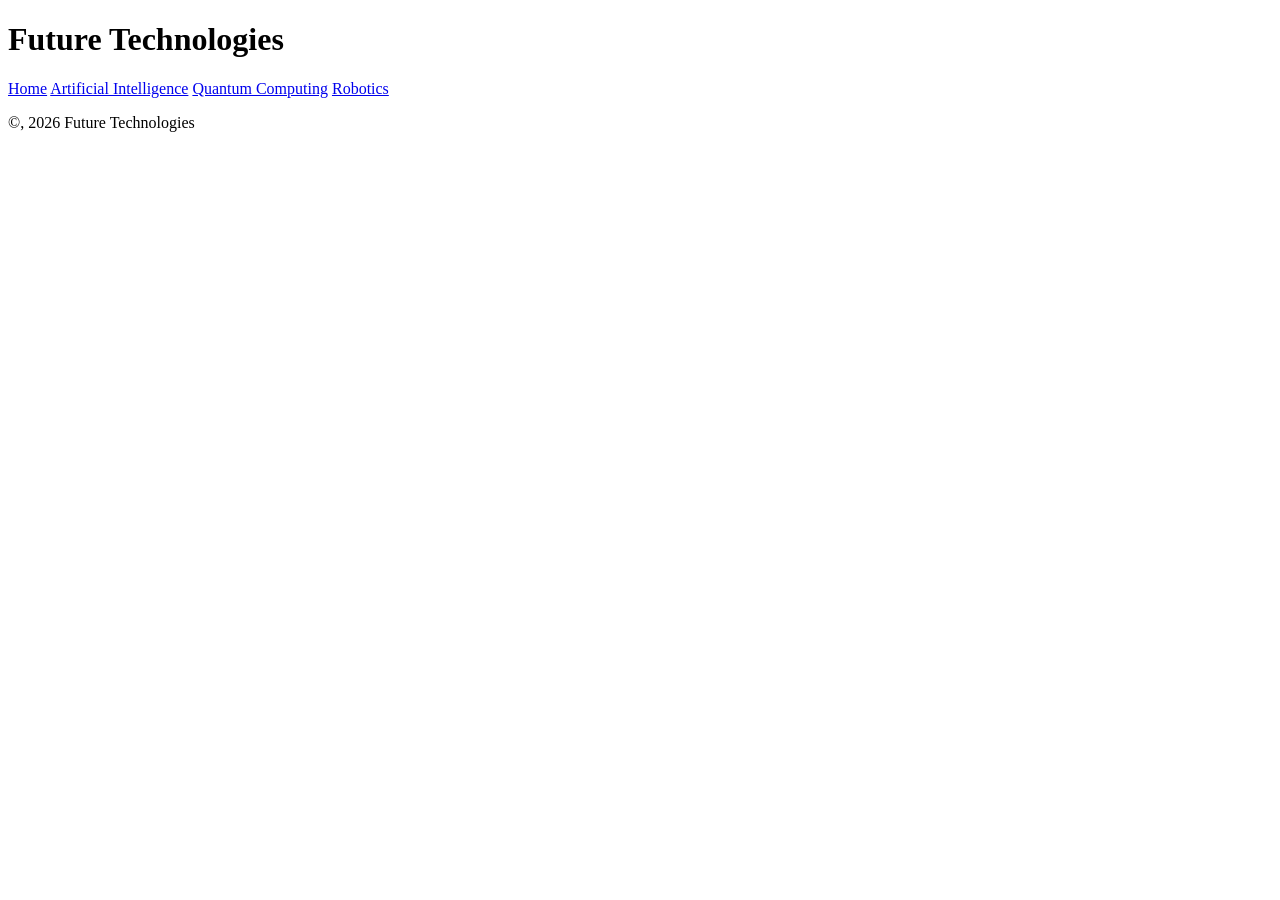
==== hw1/index.html @ 0dd0331b "Hw1 structure for the website" ====
<!DOCTYPE html>
<html lang="en">
<head>
    <meta charset="UTF-8">
    <meta name="viewport" content="width=device-width, initial-scale=1.0">
    <title>Future Technologies: Innovations Shaping Tomorrow</title>
    <link href="css/styles.css" rel="stylesheet">
</head>
<body>

    <header>
        <h1> Future Technologies</h1>
    </header>

    <!-- Navigation menu-->
     <nav>
        <a class="current" href="index.html">Home</a>
        <a href="ai.html">Artificial Intelligence</a>
        <a href="quantum.html">Quantum Computing</a>
        <a href="robotics.html">Robotics</a>
     </nav>

     <main>
        <!-- Main page content-->
     </main>

     <footer>
        <p>&copy, 2026 Future Technologies</p>
     </footer>
    
</body>
</html>
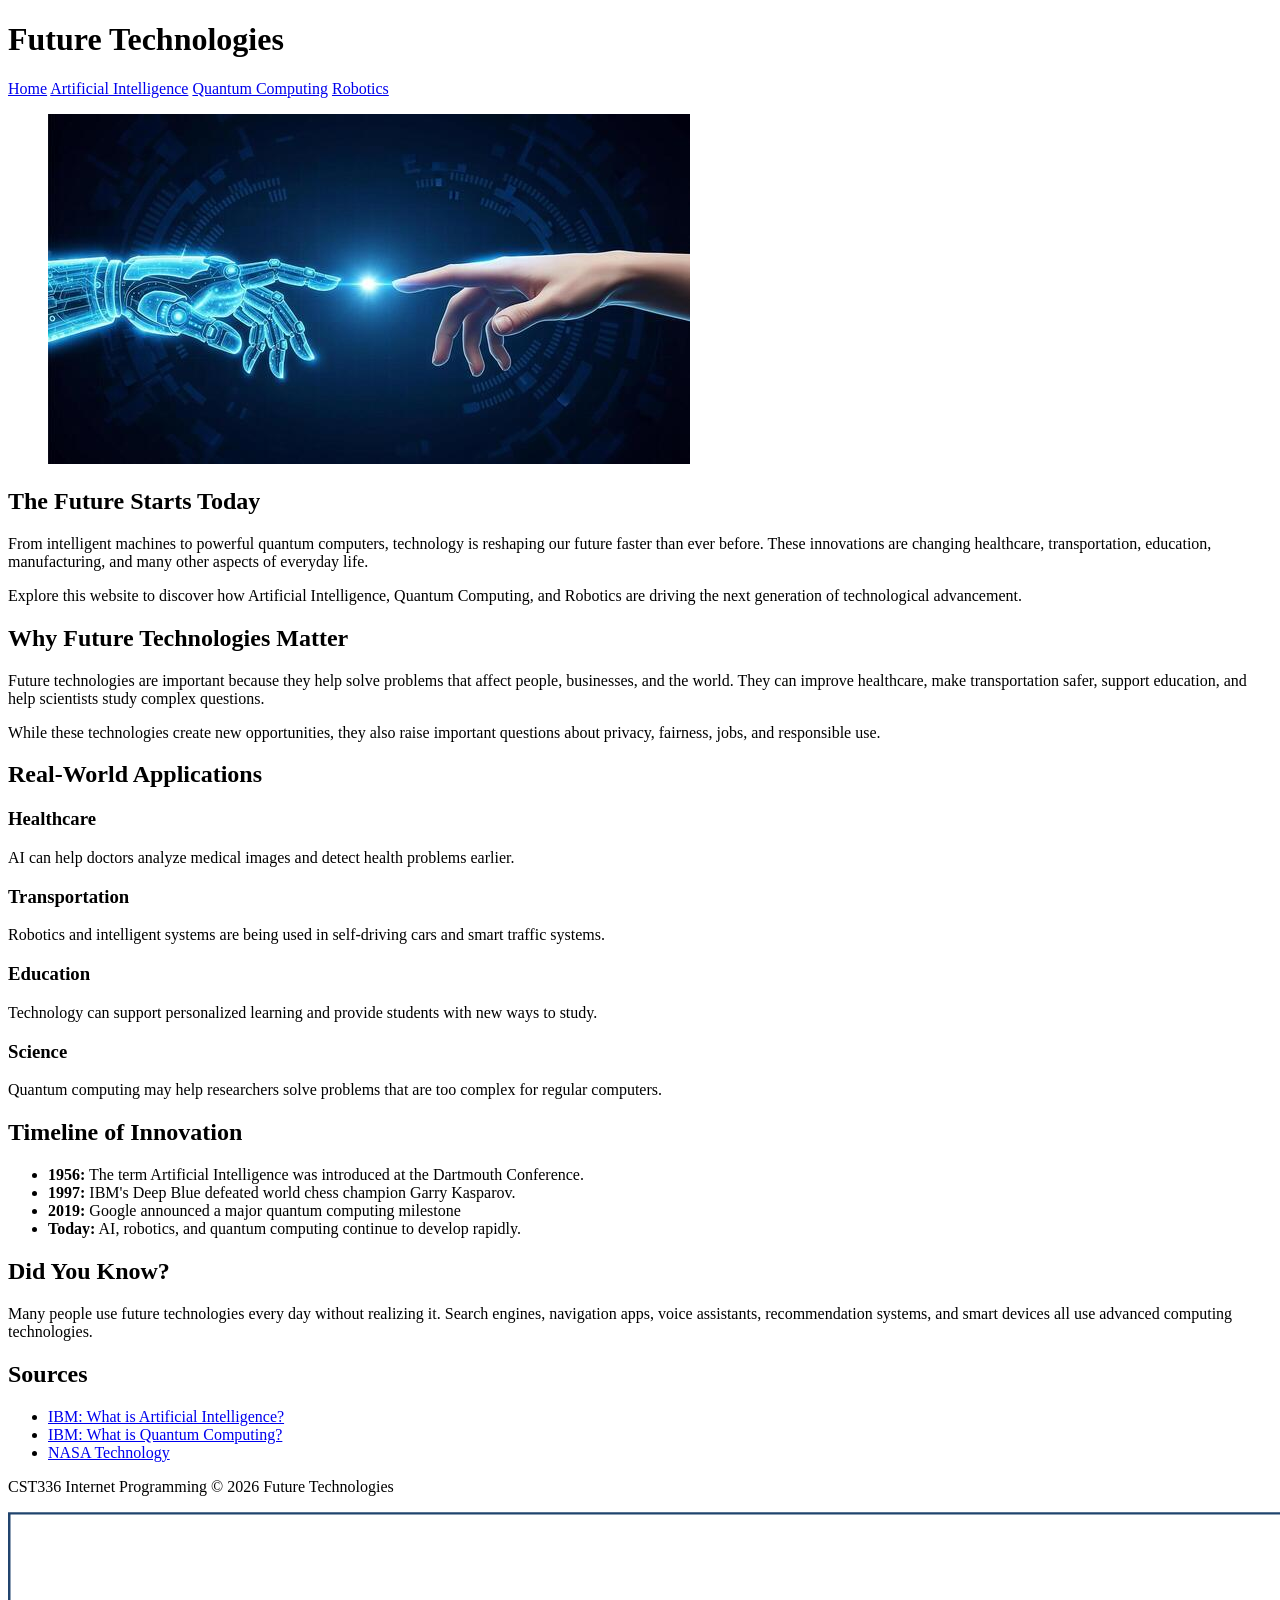
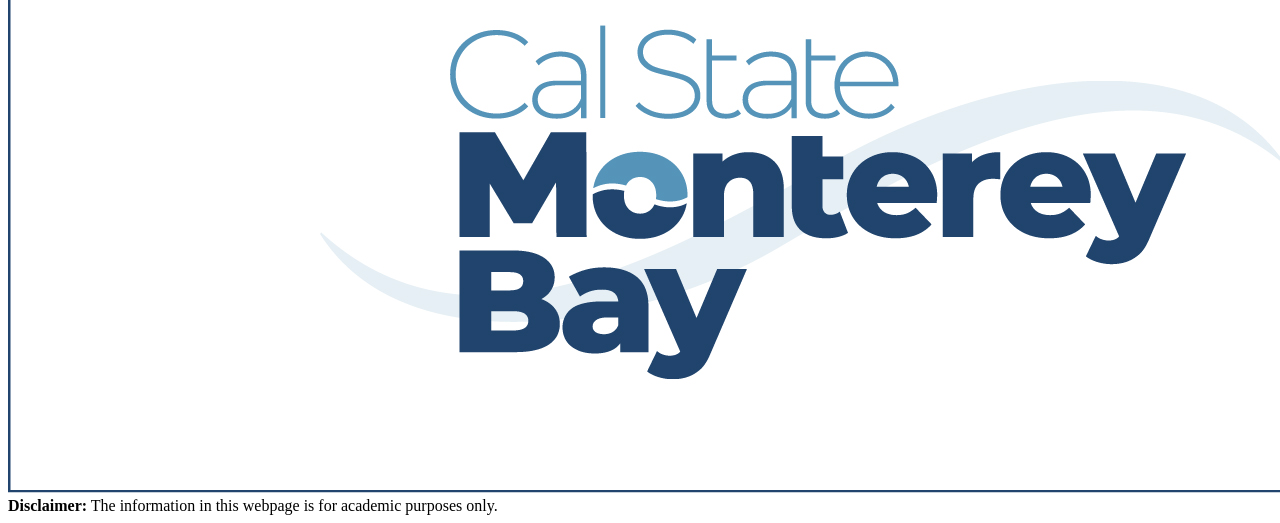
==== commit bb6ed7cd: "index.html in progress. structure of all pages done." ====
--- a/hw1/index.html
+++ b/hw1/index.html
@@ -20,12 +20,90 @@
         <a href="robotics.html">Robotics</a>
      </nav>
 
+     <!-- Main page content-->
      <main>
-        <!-- Main page content-->
+        <figure>
+            <img src="img/pic1.jpg" alt="Picture of robotic hand touching a human hand">
+        </figure>
+
+        <div>
+            <h2>The Future Starts Today</h2>
+            <p>From intelligent machines to powerful quantum computers, technology is reshaping our 
+                future faster than ever before. These innovations are changing healthcare, transportation, 
+                education, manufacturing, and many other aspects of everyday life.</p>
+            <p>Explore this website to discover how Artificial Intelligence, Quantum Computing, and Robotics
+                 are driving the next generation of technological advancement.</p>
+        </div>
      </main>
 
+     <!-- Why future technologies matter -->
+     <section class="info-section">
+        <h2>Why Future Technologies Matter</h2>
+
+        <p>Future technologies are important because they help solve problems that affect
+        people, businesses, and the world. They can improve healthcare, make transportation
+        safer, support education, and help scientists study complex questions.</p>
+        
+        <p>While these technologies create new opportunities, they also raise important
+        questions about privacy, fairness, jobs, and responsible use.</p>
+    </section>
+
+    <!-- Real-world applications -->
+    <section class="applications">
+        <h2>Real-World Applications</h2>
+
+        <article>
+            <h3>Healthcare</h3>
+            <p>AI can help doctors analyze medical images and detect health problems earlier.</p>
+
+            <h3>Transportation</h3>
+            <p>Robotics and intelligent systems are being used in self-driving cars and smart traffic systems.</p>
+
+            <h3>Education</h3>
+            <p>Technology can support personalized learning and provide students with new ways to study.</p>
+
+            <h3>Science</h3>
+            <p>Quantum computing may help researchers solve problems that are too complex for regular computers.</p>
+        </article>
+    </section>
+
+    <!-- Timeline section -->
+     <section class="timeline">
+        <h2>Timeline of Innovation</h2>
+
+        <ul>
+            <li><strong>1956:</strong> The term Artificial Intelligence was introduced at the Dartmouth Conference.</li>
+            <li><strong>1997:</strong> IBM's Deep Blue defeated world chess champion Garry Kasparov.</li>
+            <li><strong>2019:</strong> Google announced a major quantum computing milestone</li>
+            <li><strong>Today:</strong> AI, robotics, and quantum computing continue to develop rapidly.</li>
+        </ul>
+     </section>
+
+     <!-- Did you know section -->
+      <aside class="fact-box">
+        <h2>Did You Know?</h2>
+
+        <p>Many people use future technologies every day without realizing it. Search engines,
+        navigation apps, voice assistants, recommendation systems, and smart devices all
+        use advanced computing technologies.</p>
+      </aside>
+    
+    <!-- Sources section -->
+     <section class="sources">
+        <h2>Sources</h2>
+
+        <ul>
+            <li><a href="https://www.ibm.com/topics/artificial-intelligence" target="_blank">IBM: What is Artificial Intelligence?</a></li>
+            <li><a href="https://www.ibm.com/topics/quantum-computing" target="_blank">IBM: What is Quantum Computing?</a></li>
+            <li><a href="https://www.nasa.gov/technology/" target="_blank">NASA Technology</a></li>
+        </ul>
+     </section>
+
      <footer>
-        <p>&copy, 2026 Future Technologies</p>
+        <p>CST336 Internet Programming &copy; 2026 Future Technologies</p>
+        <img src="img/csumb-logo.jpg" alt="CSUMB Logo" class="csumb-logo">
+        <br>
+        <strong>Disclaimer:</strong> The information in this webpage is for academic purposes only. <br>
      </footer>
     
 </body>
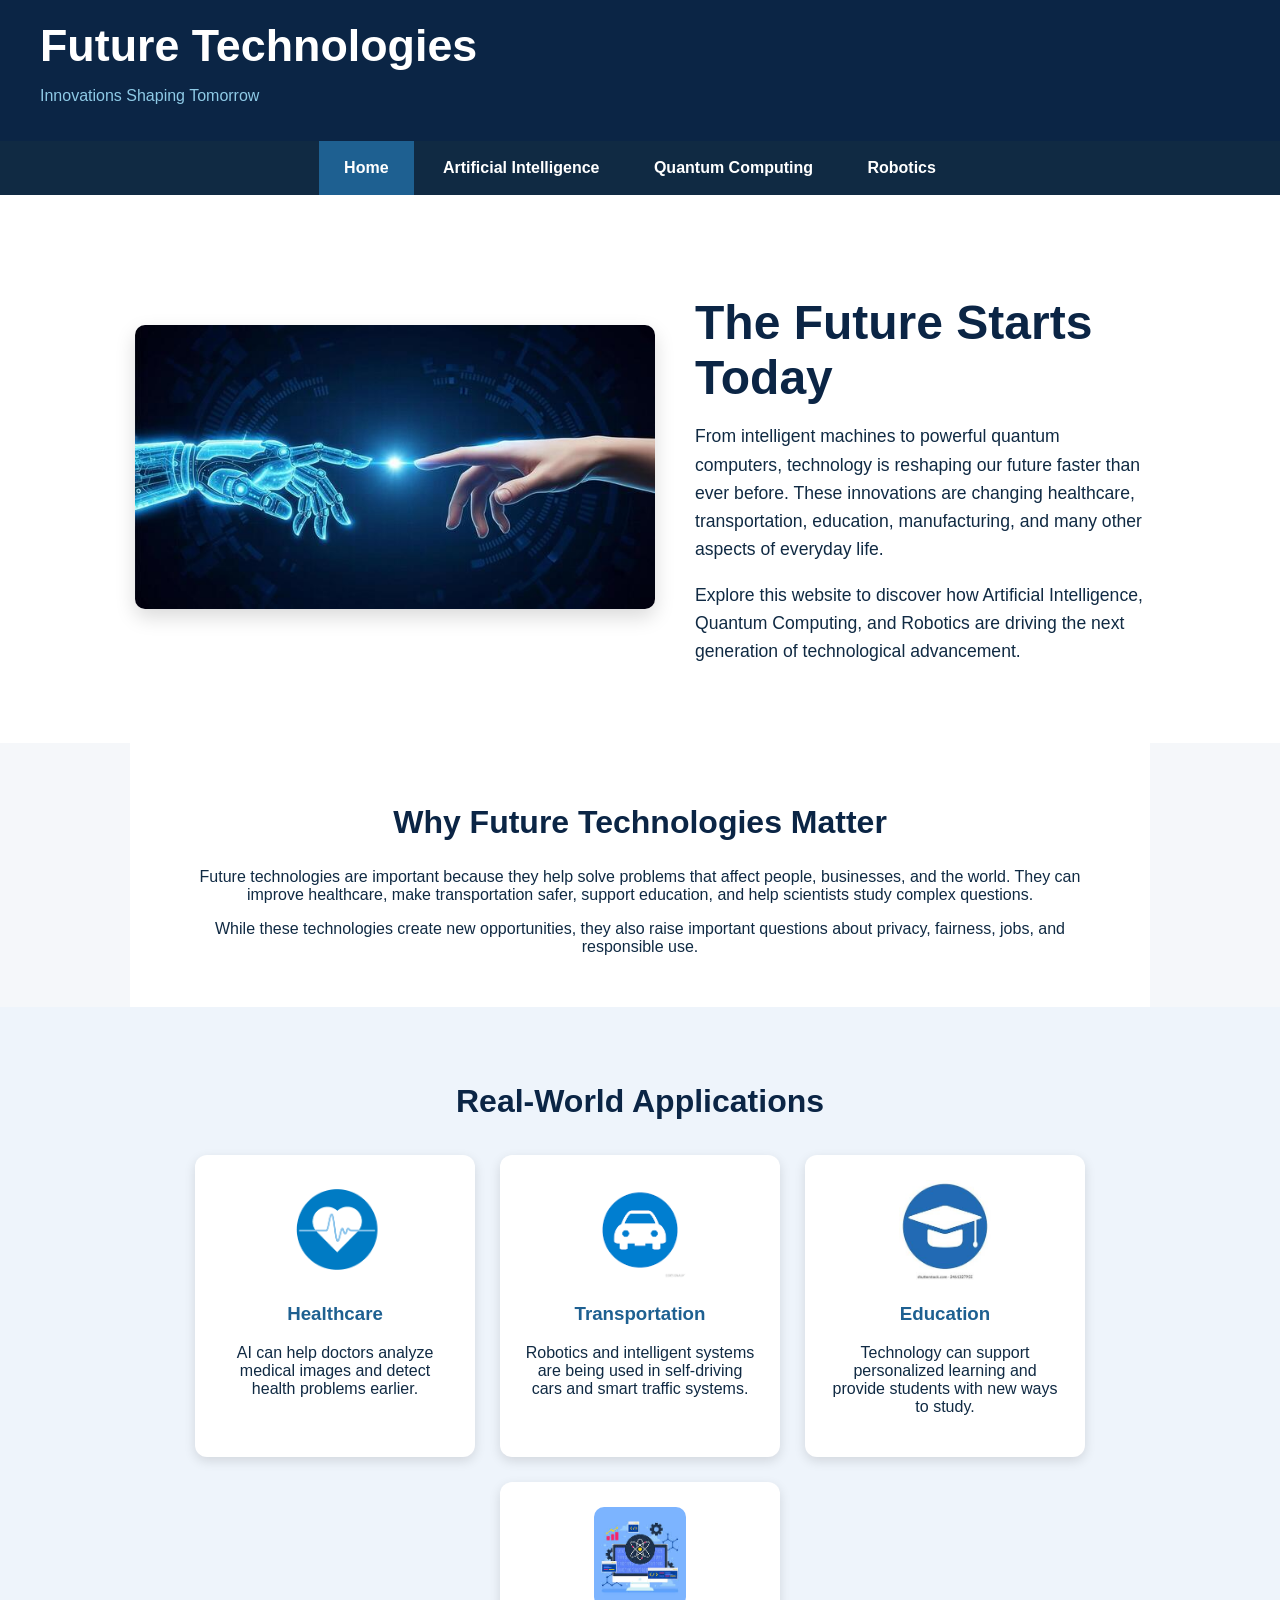
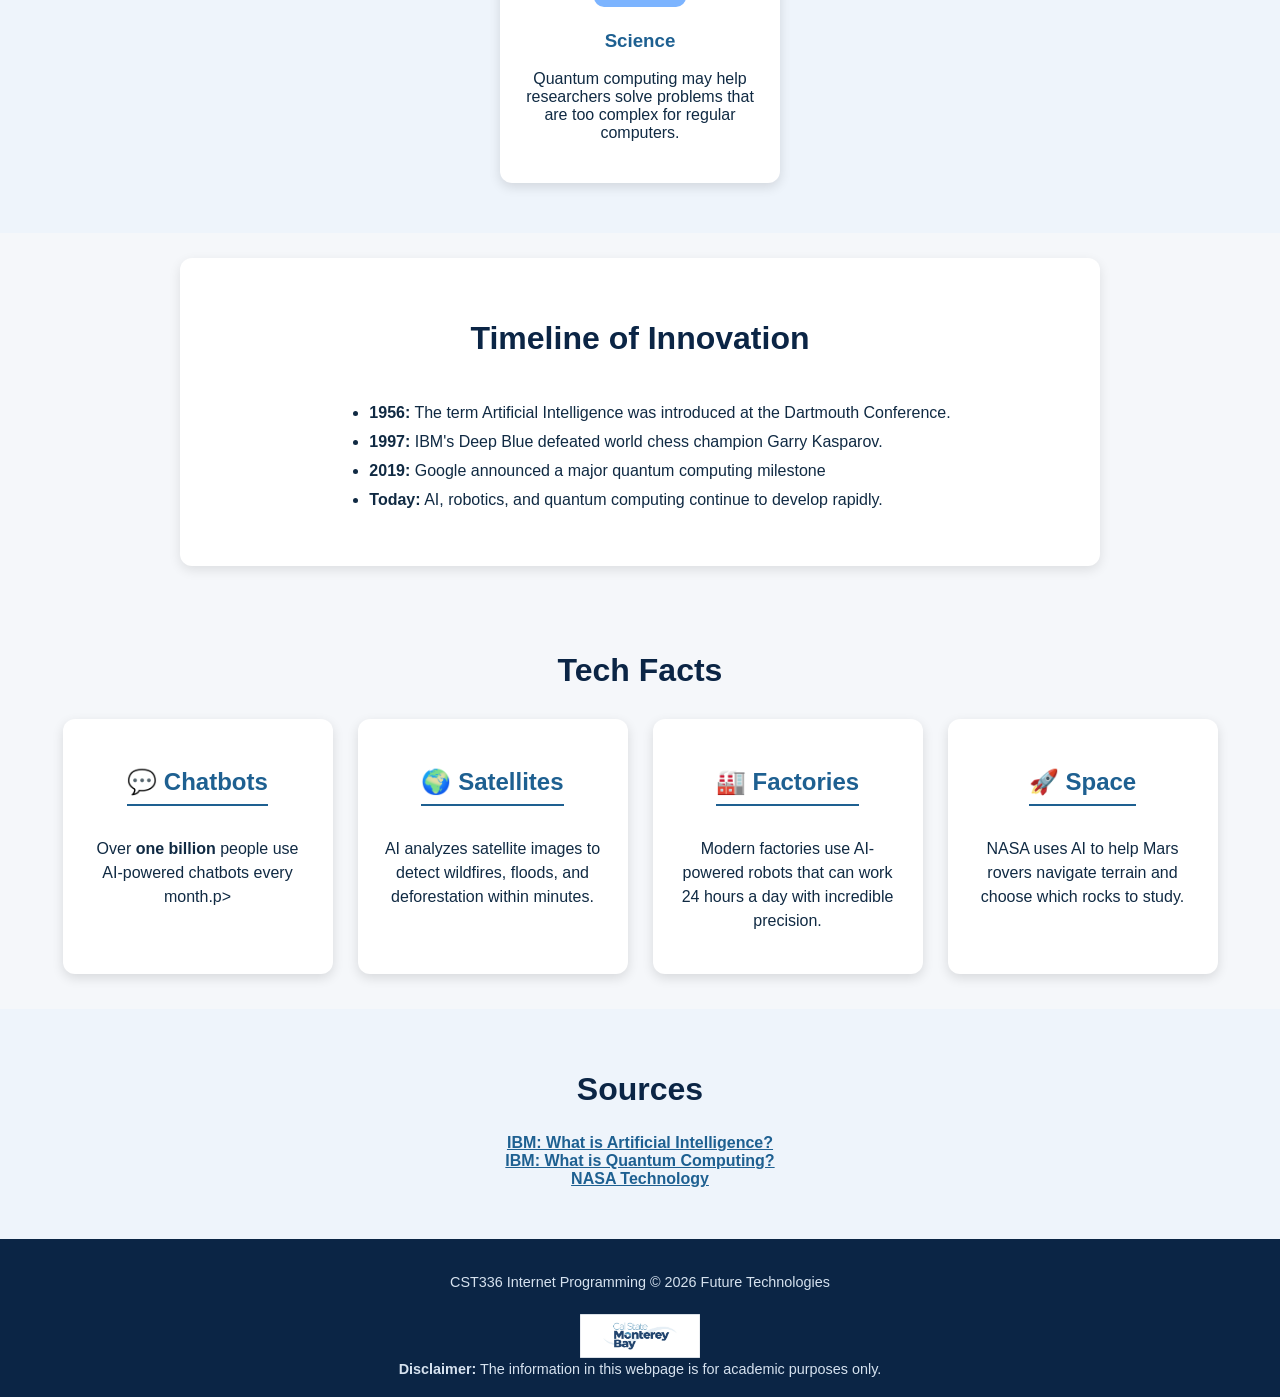
==== commit 44abcaf5: "AI page done with CSS style changes" ====
--- a/hw1/index.html
+++ b/hw1/index.html
@@ -10,6 +10,7 @@
 
     <header>
         <h1> Future Technologies</h1>
+        <p>Innovations Shaping Tomorrow</p>
     </header>
 
     <!-- Navigation menu-->
@@ -51,20 +52,32 @@
     <!-- Real-world applications -->
     <section class="applications">
         <h2>Real-World Applications</h2>
+        
+        <div class="app-card-container">
+            <article>
+                <img src="img/healthcare.png" alt="AI used in healthcare">
+                <h3>Healthcare</h3>
+                <p>AI can help doctors analyze medical images and detect health problems earlier.</p>
+            </article>
 
-        <article>
-            <h3>Healthcare</h3>
-            <p>AI can help doctors analyze medical images and detect health problems earlier.</p>
+            <article>
+                <img src="img/transportation.png" alt="Future transportation technology">
+                <h3>Transportation</h3>
+                <p>Robotics and intelligent systems are being used in self-driving cars and smart traffic systems.</p>
+            </article>
 
-            <h3>Transportation</h3>
-            <p>Robotics and intelligent systems are being used in self-driving cars and smart traffic systems.</p>
+            <article>
+                <img src="img/education.jpg" alt="Technology used in education">
+                <h3>Education</h3>
+                <p>Technology can support personalized learning and provide students with new ways to study.</p>
+            </article>
 
-            <h3>Education</h3>
-            <p>Technology can support personalized learning and provide students with new ways to study.</p>
-
-            <h3>Science</h3>
-            <p>Quantum computing may help researchers solve problems that are too complex for regular computers.</p>
-        </article>
+            <article>
+                <img src="img/science.jpg" alt="Quantum computing and science">
+                <h3>Science</h3>
+                <p>Quantum computing may help researchers solve problems that are too complex for regular computers.</p>
+            </article>
+        </div>
     </section>
 
     <!-- Timeline section -->
@@ -81,11 +94,31 @@
 
      <!-- Did you know section -->
       <aside class="fact-box">
-        <h2>Did You Know?</h2>
+        <h2>Tech Facts</h2>
 
-        <p>Many people use future technologies every day without realizing it. Search engines,
-        navigation apps, voice assistants, recommendation systems, and smart devices all
-        use advanced computing technologies.</p>
+        <div class="fact-grid">
+
+        <div class="fact-card">
+            <h3>💬 Chatbots</h3>
+            <p>Over <strong>one billion</strong> people use AI-powered chatbots every month.p>
+        </div>
+
+        <div class="fact-card">
+            <h3>🌍 Satellites</h3>
+            <p>AI analyzes satellite images to detect wildfires, floods, and deforestation within minutes.</p>
+        </div>
+
+        <div class="fact-card">
+            <h3>🏭 Factories</h3>
+            <p>Modern factories use AI-powered robots that can work 24 hours a day with incredible precision.</p>
+        </div>
+
+        <div class="fact-card">
+            <h3>🚀 Space</h3>
+            <p>NASA uses AI to help Mars rovers navigate terrain and choose which rocks to study.</p>
+        </div>
+
+    </div>
       </aside>
     
     <!-- Sources section -->
--- a/hw1/css/styles.css
+++ b/hw1/css/styles.css
@@ -0,0 +1,303 @@
+body {
+    margin: 0;
+    background-color: #f5f7fa;
+    color: #102a43;
+    font-family: Arial, Helvetica, sans-serif;
+}
+
+header {
+    background-color: #0b2545;
+    color: white;
+    padding: 20px 40px;
+}
+
+header h1 {
+    margin: 0;
+    font-size: 2.8em;
+}
+
+header p {
+    margin: 25px 0 10;
+    color: #8ecae6;
+}
+
+nav {
+    background-color: #102a43;
+    text-align: center;
+}
+
+nav a {
+    display: inline-block;
+    color:white;
+    text-decoration: none;
+    padding: 18px 25px;
+    font-weight: bold;
+}
+
+nav a:hover {
+    border-bottom: 2px orange solid;
+    font-size: 1.2em;
+    background-color: #1e6091;
+    transition: .9s;
+}
+.current {
+    background-color: #1e6091;
+}
+
+main {
+    display: flex;
+    align-items: center;
+    justify-content: center;
+    gap: 40px;
+    padding: 60px 40px;
+    background-color: white;
+}
+main figure {
+    margin: 0;
+}
+main img {
+    width: 520px;
+    max-width: 100%;
+    border-radius: 10px;
+    box-shadow: 0 8px 20px rgba(0,0,0,0.15);    /* Adds a soft shadow around each card */
+}
+
+main div {
+    max-width: 450px;
+}
+main h2 {
+    font-size: 3em;
+    color: #0b2545;
+    margin-bottom: 10px;
+}
+
+main p {
+    font-size: 1.1em;
+    line-height: 1.6;
+}
+
+
+/* General sections */
+section {
+    padding: 35px 60px;
+    text-align: center;
+}
+
+aside {
+    padding: 35px 60px;
+}
+
+aside h2 {
+    color: #0b2545;
+    text-align: center;
+    font-size: 2em;
+}
+
+section h2 {
+    color: #0b2545;
+    text-align: center;
+    font-size: 2em;
+}
+
+/* Why section */
+.info-section {
+    background-color: #ffffff;
+    text-align: center;
+    max-width: 900px;
+    margin: 0 auto;
+}
+
+/* Applications */
+.applications {
+    background-color: #eef4fb;
+    padding: 50px 60px;
+    text-align: center;
+}
+
+.applications h2 {
+    color: #0b2545;
+    font-size: 2em;
+    margin-bottom: 35px;
+}
+
+.app-card-container {
+    display: flex;
+    justify-content: center;
+    gap: 25px;
+    flex-wrap: wrap;
+}
+
+.applications article {
+    background-color: white;
+    width: 230px;
+    padding: 25px;
+    text-align: center;
+    border-radius: 12px;
+    box-shadow: 0 4px 12px rgba(0, 0, 0, 0.12);     /* Adds a soft shadow around each card */
+}
+
+/* Move the card slightly upward when the mouse hovers over it */
+.applications article:hover {   
+    transform: translateY(-5px);        
+}
+
+.applications h3 {
+    color: #1e6091;
+}
+
+.applications article img {
+    width: 40%;
+    height: 100px;
+    object-fit: cover;
+    border-radius: 10px;
+}
+
+/* Timeline and fact box */
+.timeline {
+    background-color: white;
+    max-width: 800px;
+    margin: 25px auto;
+    border-radius: 12px;
+    box-shadow: 0 4px 12px rgba(0, 0, 0, 0.10);     /* Add a soft shadow around each card */
+}
+
+.timeline ul {
+    display: inline-block;
+    text-align: left;
+    line-height: 1.8;
+}
+
+.facts {
+    padding: 50px;
+    text-align: center;
+}
+
+.fact-grid {
+    display: flex;
+    justify-content: center;
+    flex-wrap: wrap;
+    gap: 25px;
+    margin-top: 30px;
+}
+
+.fact-card {
+    background-color: white;
+    text-align: center;
+    width: 220px;
+    padding: 25px;
+    border-radius: 12px;
+    box-shadow: 0 4px 12px rgba(0,0,0,0.12);
+    transition: transform 0.3s;
+}
+
+.fact-card:hover {
+    transform: translateY(-6px);
+}
+
+.fact-card h3 {
+    color: #1e6091;
+    font-size: 1.5rem;
+    margin-bottom: 15px;
+    border-bottom: 2px solid #1e6091;
+    padding-bottom: 8px;
+    display: inline-block;
+}
+
+.fact-card p {
+    line-height: 1.5;
+}
+
+/* Sources */
+.sources {
+    background-color: #eef4fb;
+    text-align: center;
+}
+
+.sources ul {
+    list-style-type: none;
+    padding: 0;
+}
+
+.sources a {
+    color: #1e6091;
+    font-weight: bold;
+}
+
+/* Table */
+table {
+    margin: 0px auto;
+    margin-top: 50px;
+    padding: 10px;
+    font-size: 1.2em;
+}
+
+.comparison {
+    text-align: center;
+    padding: 40px 60px;
+}
+.comaprison table {
+    text-align: center;
+}
+
+td {
+    padding: 8px 15px;
+    font-size: 1.3em;
+}
+
+#table-header td strong {
+    color: white;
+}
+
+.table-row td strong {
+    color: #1e6091;
+}
+#table-header {
+    background-color: #0b2545;
+    color: white;
+}
+.table-row {
+    background-color: #dbe8f8;
+}
+
+ /* Video-section */
+ .video-section {
+    background-color: white;
+    text-align: center;
+    padding: 40px 60px;
+}
+
+.video-section h2 {
+    color: #0b2545;
+    font-size: 2em;
+    margin-bottom: 20px;
+}
+
+.video-section p {
+    font-size: 1.1em;
+    line-height: 1.6;
+}
+
+.video-section a {
+    color: #1e6091;
+    font-weight: bold;
+    text-decoration: none;
+}
+
+.video-section a:hover {
+    text-decoration: underline;
+}
+
+/* Footer */
+footer {
+    background-color: #0b2545;
+    color: #d6e2ef;
+    text-align: center;
+    padding: 20px;
+    font-size: 0.9em;
+}
+
+.csumb-logo {
+    width: 120px;
+    height: auto;
+    margin-top: 10px;
+}
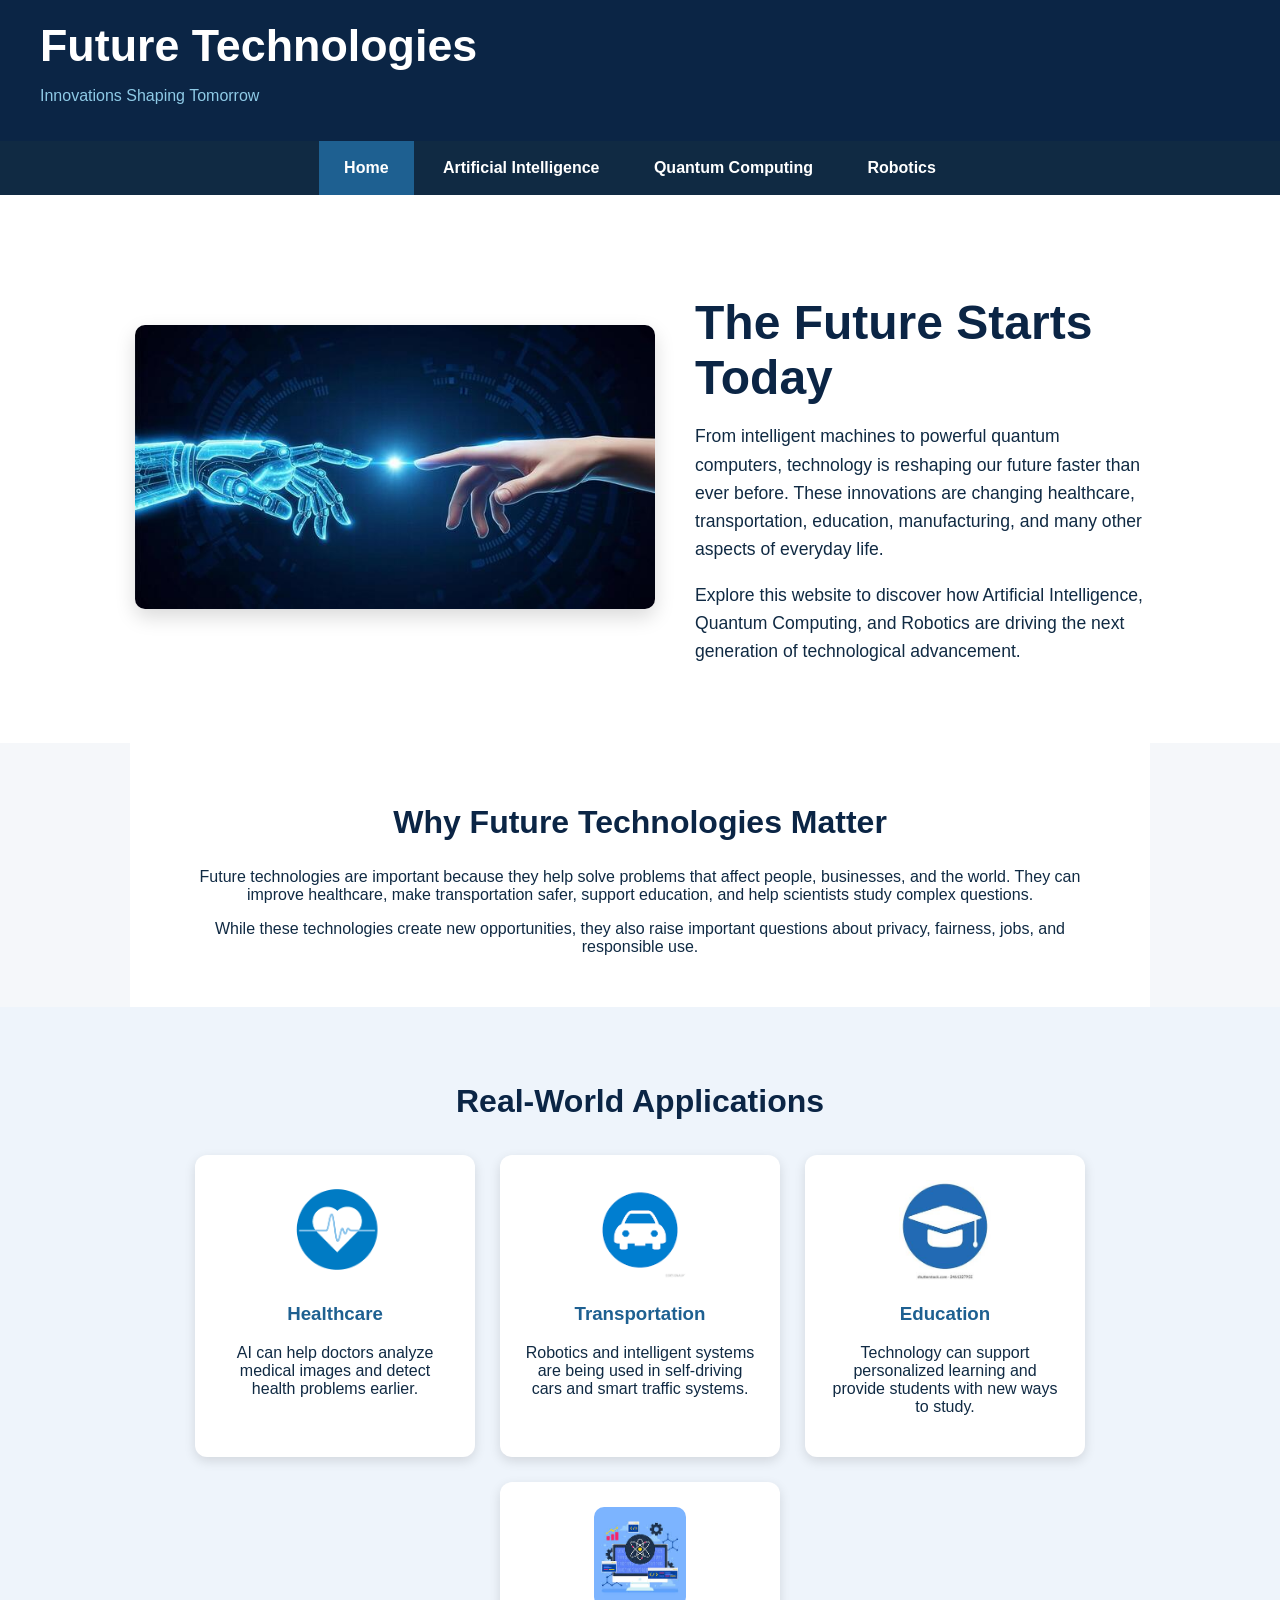
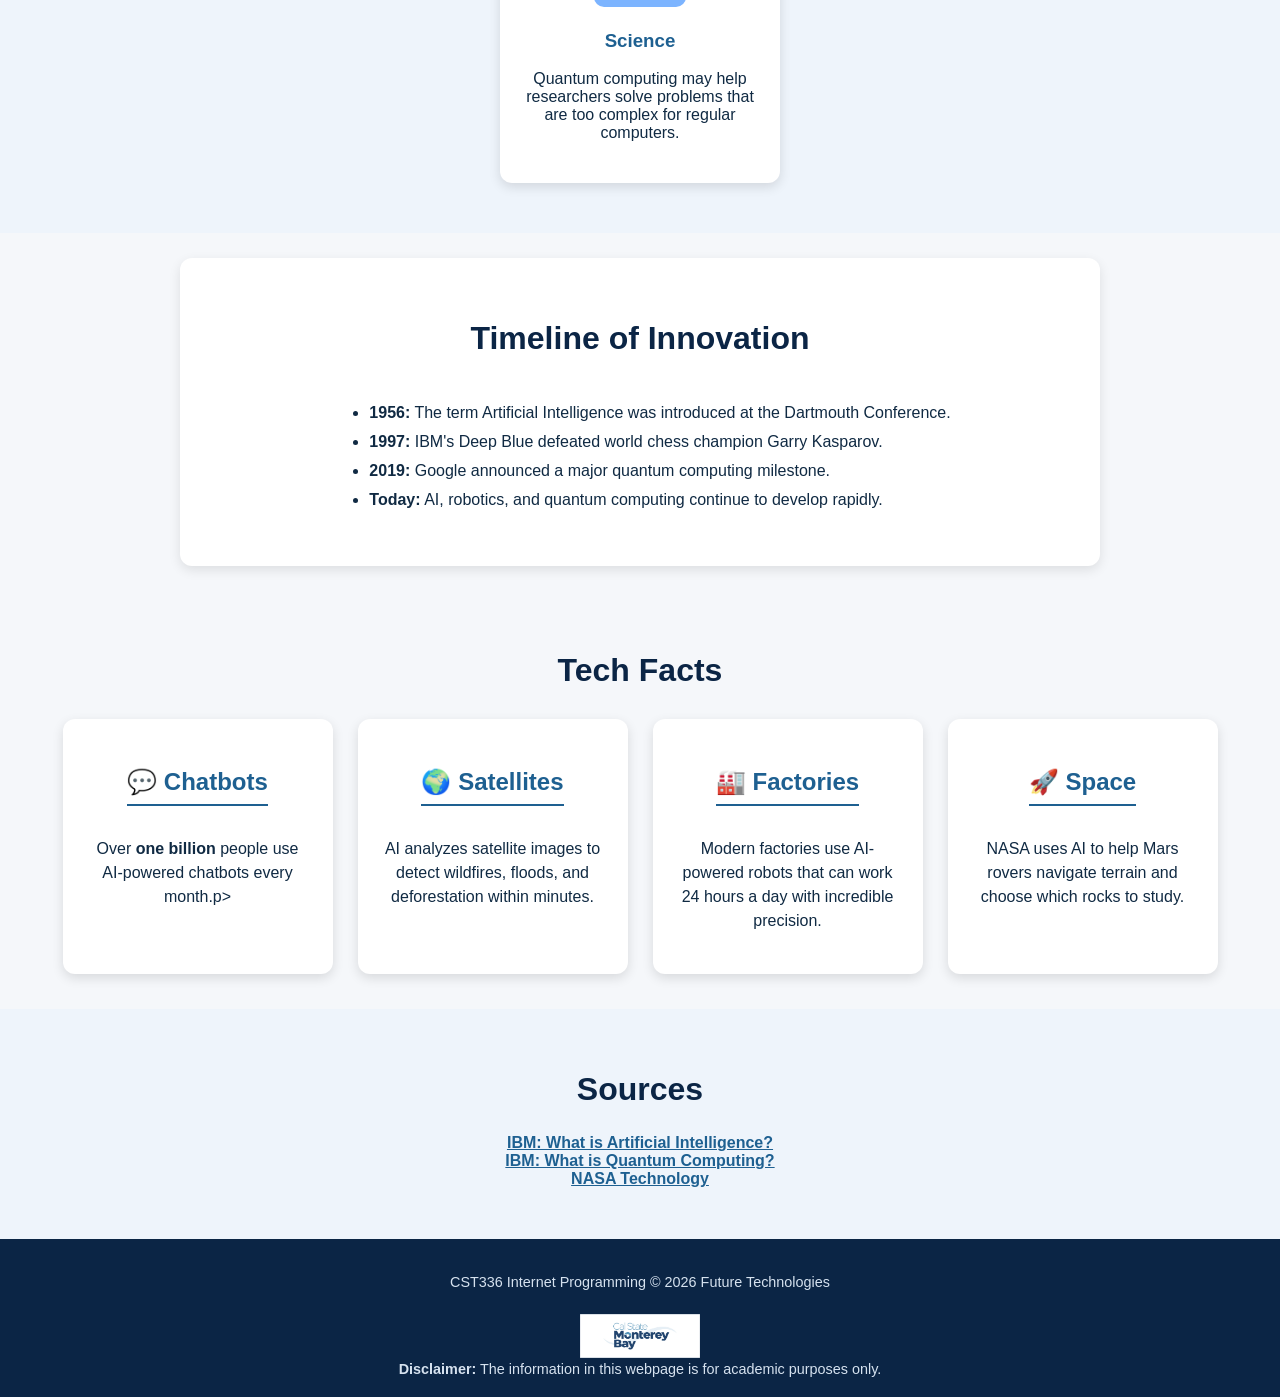
==== commit d1bef823: "quantum page done" ====
--- a/hw1/index.html
+++ b/hw1/index.html
@@ -87,7 +87,7 @@
         <ul>
             <li><strong>1956:</strong> The term Artificial Intelligence was introduced at the Dartmouth Conference.</li>
             <li><strong>1997:</strong> IBM's Deep Blue defeated world chess champion Garry Kasparov.</li>
-            <li><strong>2019:</strong> Google announced a major quantum computing milestone</li>
+            <li><strong>2019:</strong> Google announced a major quantum computing milestone.</li>
             <li><strong>Today:</strong> AI, robotics, and quantum computing continue to develop rapidly.</li>
         </ul>
      </section>
--- a/hw1/css/styles.css
+++ b/hw1/css/styles.css
@@ -287,6 +287,98 @@
     text-decoration: underline;
 }
 
+/* Two-columns */
+.two-column {
+    display: flex;
+    gap: 40px;
+    padding: 50px 60px;
+    align-items: flex-start;
+}
+
+.left-column {
+    flex: 1;
+}
+
+.right-column {
+    flex: 1;
+}
+
+.concept-panel {
+    background-color: white;
+    padding: 30px;
+    border-radius: 12px;
+    box-shadow: 0 4px 12px rgba(0,0,0,0.10);
+}
+
+.concept-panel h2 {
+    margin-top: 0;
+    text-align: center;
+    color: #0b2545;
+}
+
+.concept-card {
+    background-color: #eef4fb;
+    border-left: 5px solid #1e6091;
+    padding: 15px 20px;
+    margin: 15px 0;
+    border-radius: 8px;
+    text-align: left;
+}
+
+.concept-card h3 {
+    margin: 0 0 8px;
+    color: #1e6091;
+}
+
+.concept-card p {
+    margin: 0;
+    line-height: 1.5;
+}
+
+/* Video-card */
+.video-cards{
+    display:flex;
+    justify-content:center;
+    gap:30px;
+    flex-wrap:wrap;
+    margin-top:30px;
+}
+
+.video-card{
+    width:320px;
+    background:white;
+    border-radius:12px;
+    box-shadow:0 4px 12px rgba(0,0,0,.12);
+    padding:20px;
+    text-align:center;
+}
+
+.video-card img{
+    width:100%;
+    border-radius:10px;
+    margin-bottom:15px;
+    object-fit: cover;
+}
+
+.video-card h3{
+    margin-bottom:15px;
+}
+
+.video-card a{
+    font-weight:bold;
+    display:inline-block;
+    margin-top:15px;
+    padding:10px 18px;
+    background:#1e6091;
+    color:white;
+    text-decoration:none;
+    border-radius:6px;
+}
+
+.video-card a:hover{
+    background:#184e77;
+}
+
 /* Footer */
 footer {
     background-color: #0b2545;
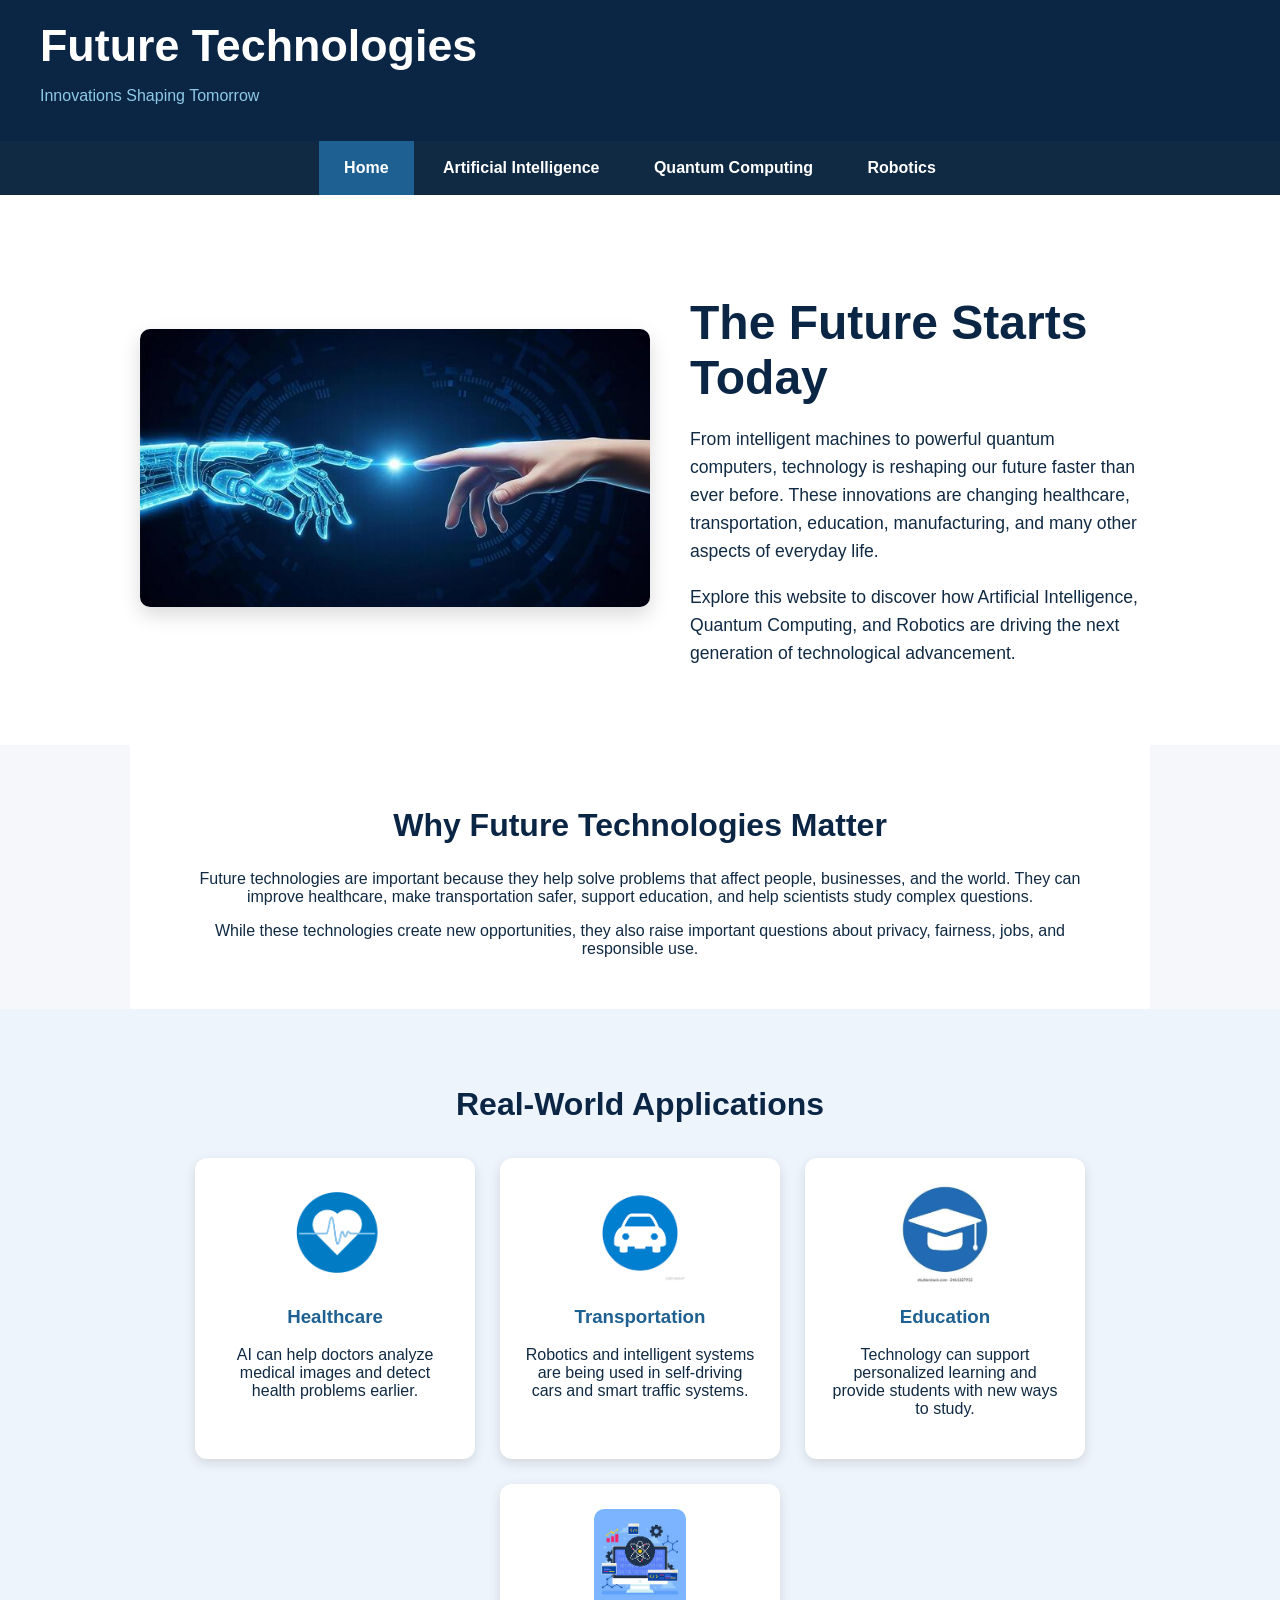
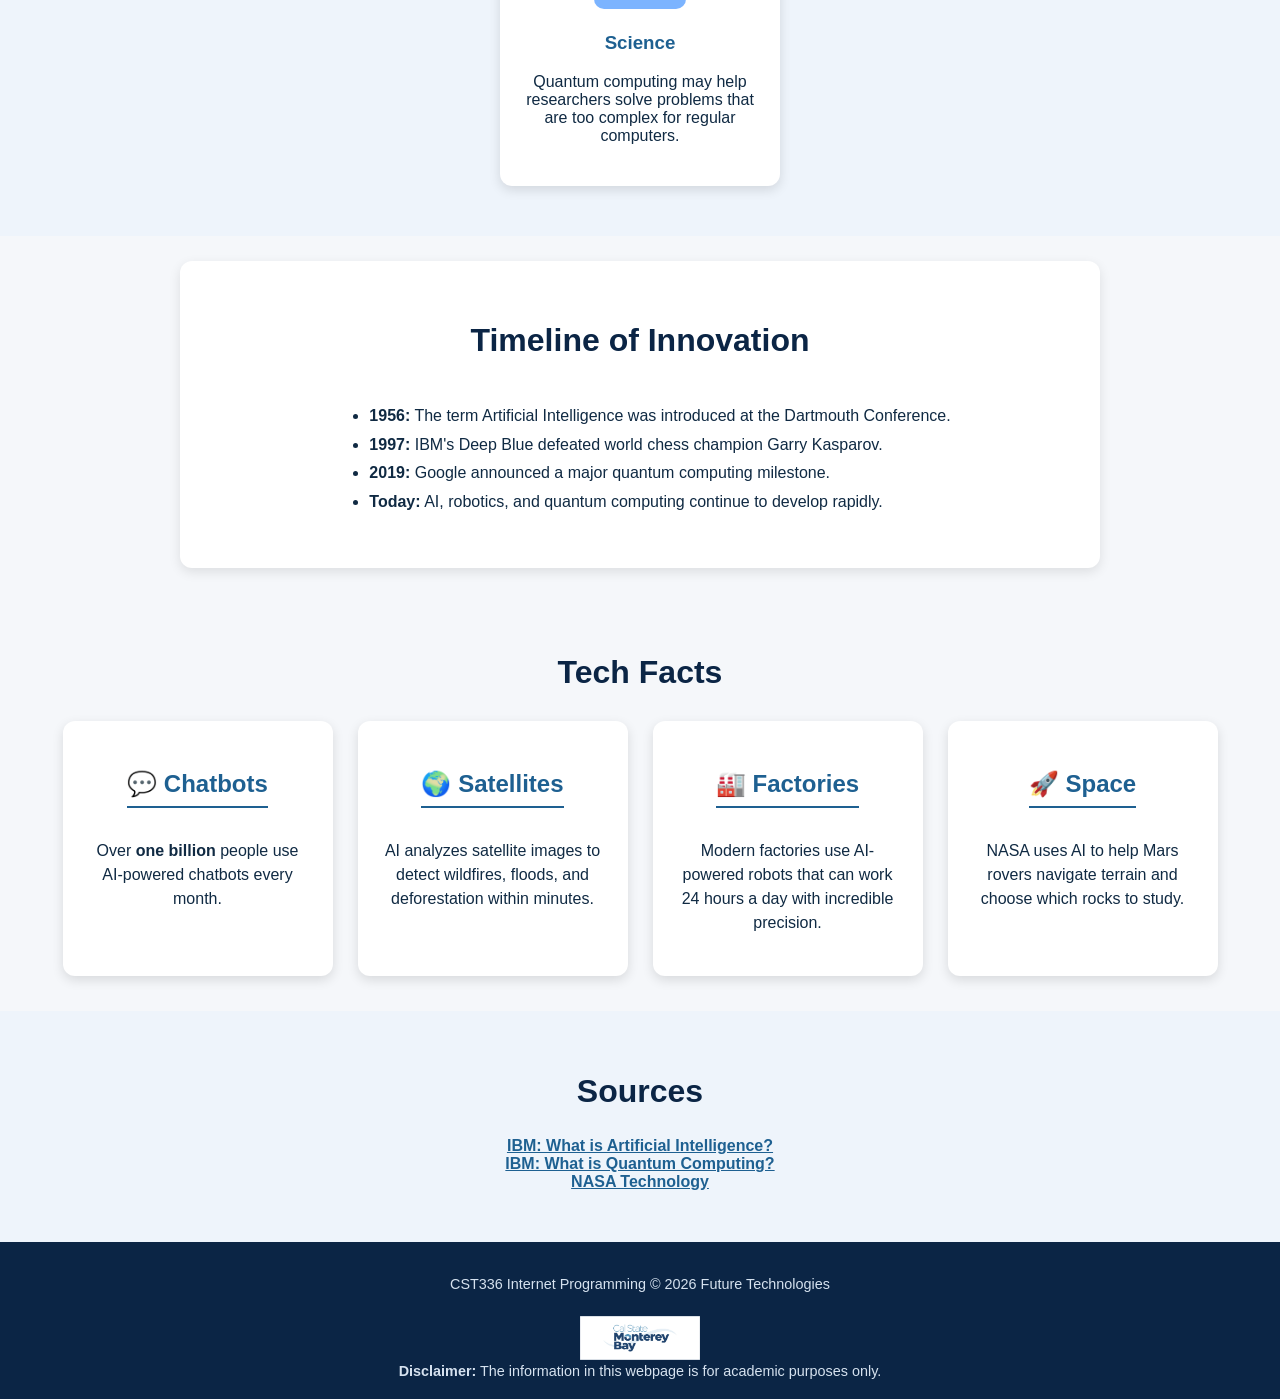
==== commit 05bd7935: "robotics page done and styles changes" ====
--- a/hw1/index.html
+++ b/hw1/index.html
@@ -100,7 +100,7 @@
 
         <div class="fact-card">
             <h3>💬 Chatbots</h3>
-            <p>Over <strong>one billion</strong> people use AI-powered chatbots every month.p>
+            <p>Over <strong>one billion</strong> people use AI-powered chatbots every month.<p>
         </div>
 
         <div class="fact-card">
--- a/hw1/css/styles.css
+++ b/hw1/css/styles.css
@@ -56,7 +56,7 @@
     margin: 0;
 }
 main img {
-    width: 520px;
+    width: 510px;
     max-width: 100%;
     border-radius: 10px;
     box-shadow: 0 8px 20px rgba(0,0,0,0.15);    /* Adds a soft shadow around each card */
@@ -68,7 +68,7 @@
 main h2 {
     font-size: 3em;
     color: #0b2545;
-    margin-bottom: 10px;
+    margin-bottom: 20px;
 }
 
 main p {
@@ -320,9 +320,11 @@
     background-color: #eef4fb;
     border-left: 5px solid #1e6091;
     padding: 15px 20px;
-    margin: 15px 0;
+    margin: 18px 0;
     border-radius: 8px;
     text-align: left;
+    box-shadow:0 4px 12px rgba(0,0,0,.1);
+    transition:.3s;
 }
 
 .concept-card h3 {
@@ -335,7 +337,12 @@
     line-height: 1.5;
 }
 
-/* Video-card */
+.concept-card:hover{
+    transform: translateY(-3px);
+    transition: .3s;
+}
+
+/* Video-card*/
 .video-cards{
     display:flex;
     justify-content:center;
@@ -379,6 +386,91 @@
     background:#184e77;
 }
 
+/* robotics section button */
+.robotics-btn {
+    display:inline-block;
+    margin-top:30px;
+    padding:14px 28px;
+    background:#1e6091;
+    color:white;
+    text-decoration:none;
+    border-radius:10px;
+    font-weight:bold;
+}
+
+.robotics-btn:hover {
+    background:#184e77;
+    transform: translateY(-2px);
+    transition: .3s;
+}
+
+/* Robotics key concepts */
+.robotics-concepts{
+    padding:15px 20px;
+    background:#eef4fb;
+}
+
+.robotics-concepts-box {
+    width:75%;
+    max-width:1000px;
+    margin: 0 auto;
+}
+
+.concept-card{
+    background:#eef4fb;
+    border-left:5px solid #1e6091;
+    margin:18px 0;
+    padding:15px 20px;
+    border-radius:8px;
+    text-align:left;
+    box-shadow:0 4px 12px rgba(0,0,0,.1);
+    transition:.3s;
+}
+
+/* Robotics timeline */
+.robotics-line{
+    display:flex;
+    justify-content:space-between;
+    position:relative;
+    max-width:1100px;
+    margin:40px auto;
+}
+
+.robotics-line::before{
+    content:"";
+    position:absolute;
+    top:20px;
+    left:0;
+    right:0;
+    height:4px;
+    background:#1e6091;
+}
+
+.robotics-item{
+    flex:1;
+    text-align:center;
+    position:relative;
+}
+
+.robotics-item::before{
+    content:"";
+    width:16px;
+    height:16px;
+    background:#1e6091;
+    border-radius:50%;
+    display:block;
+    margin:12px auto 18px;
+}
+
+.robotics-item h3{
+    color:#1e6091;
+}
+
+.robotics-item p{
+    font-size:.95em;
+    line-height:1.5;
+}
+
 /* Footer */
 footer {
     background-color: #0b2545;
